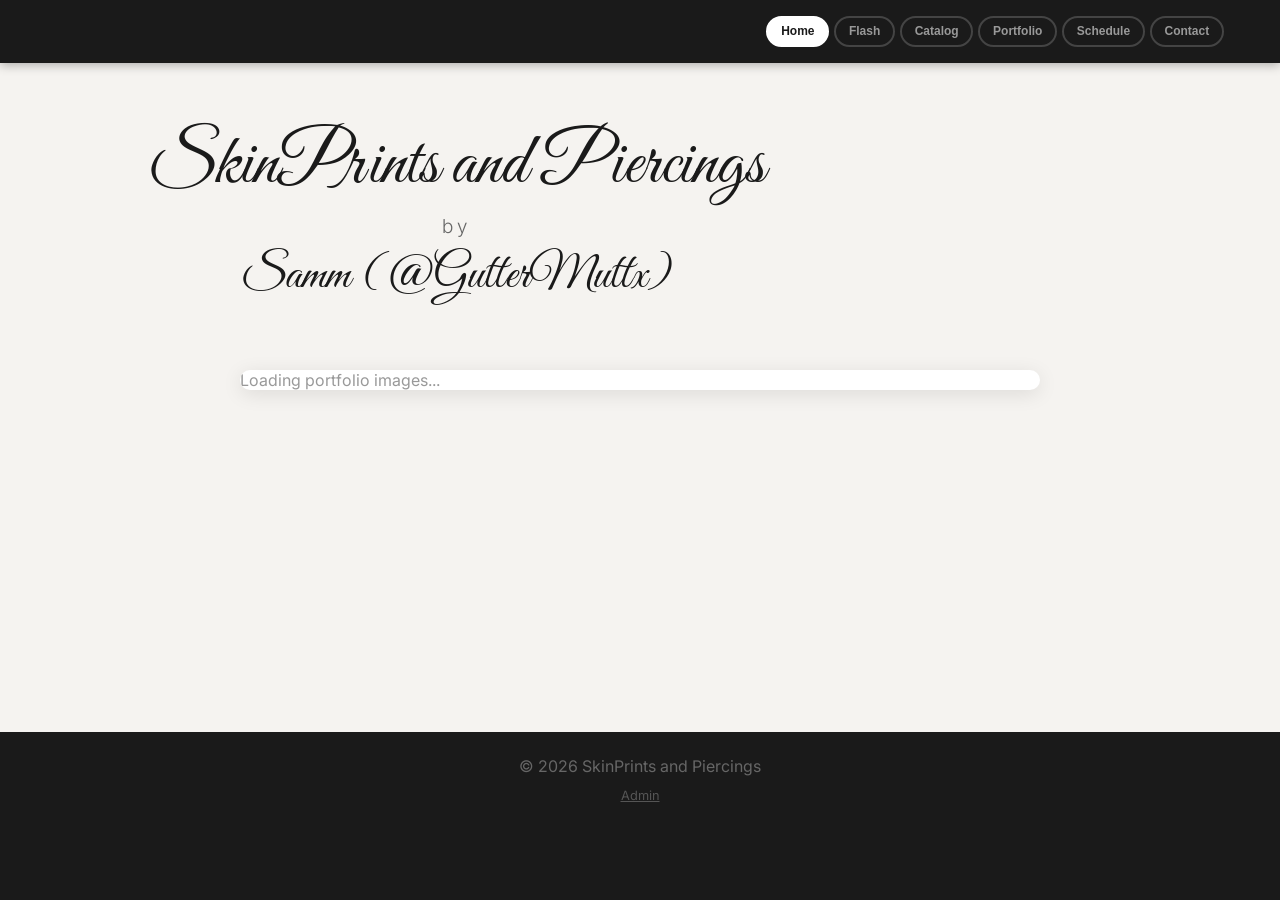
==== public/index.html @ f110cc70 "Update index.html" ====
<!DOCTYPE html>
<html lang="en">
<head>
    <meta charset="UTF-8">
    <meta name="viewport" content="width=device-width, initial-scale=1.0">
    <title>SkinPrints and Piercings</title>
    <link rel="stylesheet" href="styles.css">
    <link href="https://fonts.googleapis.com/css2?family=Great+Vibes&family=Inter:wght@400;600&display=swap" rel="stylesheet">
</head>
<body>
    <nav id="main-nav">
        <div class="nav-container">
            <div class="nav-left">
                <span id="header-title" style="display:none;">SkinPrints &amp; Piercings by Samm (@GutterMuttx)</span>
            </div>
            <div class="nav-tabs">
                <button class="tab-btn active" data-tab="landing">Home</button>
                <button class="tab-btn" data-tab="flash">Flash</button>
                <button class="tab-btn" data-tab="catalog">Catalog</button>
                <button class="tab-btn" data-tab="portfolio">Portfolio</button>
                <button class="tab-btn" data-tab="scheduler">Schedule</button>
                <button class="tab-btn" data-tab="contact">Contact</button>
            </div>
        </div>
    </nav>

    <!-- LANDING PAGE -->
    <div id="landing" class="tab-content active">
        <div class="landing-content">
            <h1 class="landing-title">SkinPrints and Piercings</h1>
            <p class="landing-by">by</p>
            <p class="landing-name">Samm (@GutterMuttx)</p>
        </div>
        <div class="slideshow-container">
            <div class="slideshow-track" id="slideshow-track"></div>
        </div>
    </div>

    <!-- FLASH TAB -->
    <section id="flash" class="tab-content">
        <h2>Available Flash</h2>
        <div class="image-grid" id="flash-grid"><p class="loading">Loading designs...</p></div>
    </section>

    <!-- CATALOG TAB -->
    <section id="catalog" class="tab-content">
        <h2>Catalog</h2>
        <div class="image-grid" id="catalog-grid"><p class="loading">Loading catalog...</p></div>
    </section>

    <!-- PORTFOLIO TAB -->
    <section id="portfolio" class="tab-content">
        <h2>Portfolio</h2>
        <div class="image-grid" id="portfolio-grid"><p class="loading">Loading portfolio...</p></div>
    </section>

    <!-- SCHEDULER TAB -->
    <section id="scheduler" class="tab-content">
        <h2>Availability Calendar</h2>
        <div id="calendar-container"><p class="loading">Loading calendar...</p></div>
    </section>

    <!-- CONTACT TAB -->
    <section id="contact" class="tab-content">
        <h2>Contact Us</h2>
        <div class="contact-info">
            <p><strong>📞 Call the Shop for an Appointment!:</strong> (574) 294-5454</p>
            <p><strong>📍 Address:</strong> 128 N Railroad St. W, Monticello, IN 47960</p>
            <div class="social-links">
                <p><strong>Instagram:</strong> @GutterMuttx</p>
                <p><strong>Facebook:</strong> /GutterMuttx</p>
            </div>
            <div class="payment-section">
                <h3>Send Your Deposit</h3>
                <div class="payment-grid">
                    <div class="payment-method"><h4>CashApp</h4><p>$GutterMuttx</p></div>
                    <div class="payment-method"><h4>PayPal</h4><p>@GutterMuttx</p></div>
                    <div class="payment-method"><h4>Venmo</h4><p>@GutterMuttx</p></div>
                </div>
            </div>
        </div>
    </section>

    <footer>
        <p>© 2026 SkinPrints and Piercings</p>
        <a href="/admin.html" class="admin-link-btn">Admin</a>
    </footer>

    <!-- Fullscreen Overlay -->
    <div id="fullscreen-overlay" style="display:none;">
        <button id="fullscreen-close">✕</button>
        <img id="fullscreen-image" src="" alt="Fullscreen view">
    </div>

    <script src="app.js"></script>
</body>
</html>
---- public/styles.css ----
* {
    margin: 0;
    padding: 0;
    box-sizing: border-box;
}

body {
    font-family: 'Inter', -apple-system, BlinkMacSystemFont, sans-serif;
    background: #f5f3f0;
    color: #1a1a1a;
    min-height: 100vh;
    display: flex;
    flex-direction: column;
}

/* ============================================
   NAVIGATION
   ============================================ */

#main-nav {
    background: #1a1a1a;
    padding: 1rem 0;
    position: sticky;
    top: 0;
    z-index: 100;
    box-shadow: 0 2px 10px rgba(0,0,0,0.3);
}

.nav-container {
    max-width: 1200px;
    margin: 0 auto;
    padding: 0 1rem;
    display: flex;
    justify-content: space-between;
    align-items: center;
    flex-wrap: wrap;
    gap: 0.5rem;
}

.nav-left {
    display: flex;
    align-items: center;
}

#header-title {
    font-family: 'Great Vibes', cursive;
    font-size: 1.2rem;
    color: #fff;
    white-space: nowrap;
}

.nav-tabs {
    display: flex;
    gap: 0.3rem;
    flex-wrap: wrap;
}

.tab-btn {
    background: transparent;
    border: 2px solid #444;
    color: #999;
    padding: 0.4rem 0.8rem;
    border-radius: 25px;
    cursor: pointer;
    font-size: 0.75rem;
    font-weight: 600;
    transition: all 0.3s;
}

.tab-btn:hover {
    border-color: #888;
    color: #ddd;
}

.tab-btn.active {
    background: #fff;
    color: #1a1a1a;
    border-color: #fff;
}

/* ============================================
   LANDING PAGE
   ============================================ */

#landing {
    flex: 1;
    display: flex;
    flex-direction: column;
    align-items: center;
    justify-content: center;
    min-height: 70vh;
    padding: 2rem 1rem 8rem 1rem;
}

.landing-content {
    text-align: center;
    max-width: 800px;
    padding: 2rem;
}

.landing-title {
    font-family: 'Great Vibes', cursive;
    font-size: 4.5rem;
    font-weight: 400;
    color: #1a1a1a;
    margin-bottom: 0.5rem;
    line-height: 1.1;
}

.landing-by {
    font-family: 'Inter', sans-serif;
    font-size: 1.2rem;
    font-weight: 300;
    color: #666;
    text-transform: lowercase;
    letter-spacing: 4px;
    margin: 0.5rem 0;
}

.landing-name {
    font-family: 'Great Vibes', cursive;
    font-size: 3rem;
    font-weight: 400;
    color: #1a1a1a;
    margin-top: 0.5rem;
}

/* ============================================
   SLIDESHOW
   ============================================ */

.slideshow-container {
    width: 100%;
    max-width: 800px;
    margin: 2rem auto 0;
    overflow: hidden;
    border-radius: 12px;
    box-shadow: 0 4px 20px rgba(0,0,0,0.1);
    background: #fff;
    position: relative;
}

.slideshow-track {
    display: flex;
    width: max-content;
    animation: scrollSlideshow 30s linear infinite;
}

.slideshow-track:hover {
    animation-play-state: paused;
}

.slide-item {
    flex: 0 0 200px;
    height: 200px;
    padding: 4px;
}

.slide-item img {
    width: 100%;
    height: 100%;
    object-fit: cover;
    border-radius: 8px;
}

@keyframes scrollSlideshow {
    0% { transform: translateX(0); }
    100% { transform: translateX(-33.33%); }
}

/* ============================================
   TAB CONTENT
   ============================================ */

.tab-content {
    display: none;
    flex: 1;
    max-width: 1200px;
    margin: 0 auto;
    padding: 2rem 1rem 8rem 1rem;
    width: 100%;
    animation: fadeIn 0.3s ease;
}

.tab-content.active {
    display: block;
}

@keyframes fadeIn {
    from { opacity: 0; transform: translateY(10px); }
    to { opacity: 1; transform: translateY(0); }
}

h2 {
    font-size: 2rem;
    margin-bottom: 1.5rem;
    color: #1a1a1a;
}

.loading {
    color: #999;
    font-style: italic;
    text-align: center;
    padding: 3rem;
}

/* ============================================
   IMAGE GRID
   ============================================ */

.image-grid {
    display: grid;
    grid-template-columns: repeat(auto-fill, minmax(200px, 1fr));
    gap: 1rem;
}

.image-grid .image-item {
    position: relative;
    aspect-ratio: 1 / 1;
    overflow: hidden;
    border-radius: 8px;
    cursor: pointer;
    background: #ddd;
    box-shadow: 0 2px 8px rgba(0,0,0,0.1);
    transition: transform 0.2s;
}

.image-grid .image-item:hover {
    transform: scale(1.02);
}

.image-grid .image-item img {
    width: 100%;
    height: 100%;
    object-fit: cover;
    display: block;
}

.image-grid .image-item .image-name {
    position: absolute;
    bottom: 0;
    left: 0;
    right: 0;
    background: rgba(0,0,0,0.7);
    color: #fff;
    padding: 0.5rem;
    font-size: 0.8rem;
    text-align: center;
    transform: translateY(100%);
    transition: transform 0.3s;
}

.image-grid .image-item:hover .image-name {
    transform: translateY(0);
}

/* ============================================
   CALENDAR
   ============================================ */

#calendar-container {
    background: #fff;
    border-radius: 12px;
    padding: 1.5rem;
    box-shadow: 0 2px 10px rgba(0,0,0,0.05);
    overflow-x: auto;
}

.calendar-table {
    width: 100%;
    border-collapse: collapse;
}

.calendar-table th {
    background: #8e7cc3;
    color: #fff;
    font-weight: bold;
    padding: 10px;
    text-align: center;
    border: 2px solid #000;
}

.calendar-table td {
    padding: 8px 12px;
    text-align: center;
    border: 1px solid #ddd;
}

.calendar-table .available {
    color: #155724;
    background: #d4edda;
    font-weight: bold;
}

.calendar-table .unavailable {
    color: #721c24;
    background: #f8d7da;
    font-weight: bold;
}

.calendar-table .date-cell {
    font-weight: 600;
}

/* ============================================
   CONTACT
   ============================================ */

.contact-info {
    max-width: 600px;
    margin: 0 auto;
}

.contact-info p {
    font-size: 1.1rem;
    padding: 0.5rem 0;
    border-bottom: 1px solid #eee;
}

.social-links {
    margin: 1.5rem 0;
}

.payment-section {
    margin-top: 2rem;
    padding-top: 2rem;
    border-top: 2px solid #ddd;
}

.payment-section h3 {
    font-size: 1.3rem;
    margin-bottom: 1rem;
}

.payment-grid {
    display: grid;
    grid-template-columns: repeat(auto-fit, minmax(150px, 1fr));
    gap: 1.5rem;
}

.payment-method {
    text-align: center;
    padding: 1rem;
    background: #f8f8f8;
    border-radius: 8px;
}

.payment-method h4 {
    margin-bottom: 0.5rem;
}

.payment-method p {
    font-weight: 600;
    color: #1a1a1a;
    border: none;
    padding: 0.3rem;
}

/* ============================================
   FOOTER
   ============================================ */

footer {
    background: #1a1a1a;
    color: #666;
    text-align: center;
    padding: 1.5rem 1rem 6rem 1rem;
    margin-top: auto;
    width: 100%;
}

footer p {
    margin-bottom: 0.5rem;
}

.admin-link-btn {
    background: none;
    border: none;
    color: #555;
    cursor: pointer;
    font-size: 0.8rem;
    text-decoration: underline;
    padding: 0;
    margin: 0;
    transition: color 0.3s;
    font-family: inherit;
}

.admin-link-btn:hover {
    color: #888;
}

/* ============================================
   FULLSCREEN (Simple)
   ============================================ */

#fullscreen-overlay {
    position: fixed;
    top: 0;
    left: 0;
    width: 100%;
    height: 100%;
    background: rgba(0, 0, 0, 0.95);
    z-index: 2000;
    display: none;
    align-items: center;
    justify-content: center;
    cursor: pointer;
}

#fullscreen-image {
    max-width: 95%;
    max-height: 95%;
    object-fit: contain;
    border-radius: 4px;
    box-shadow: 0 0 50px rgba(0, 0, 0, 0.5);
    pointer-events: none;
    user-select: none;
    -webkit-user-drag: none;
}

#fullscreen-close {
    position: fixed;
    top: 20px;
    right: 30px;
    background: rgba(0, 0, 0, 0.5);
    border: 2px solid rgba(255, 255, 255, 0.3);
    color: #fff;
    font-size: 2rem;
    width: 50px;
    height: 50px;
    border-radius: 50%;
    cursor: pointer;
    z-index: 2001;
    transition: all 0.3s;
    display: flex;
    align-items: center;
    justify-content: center;
}

#fullscreen-close:hover {
    background: rgba(255, 255, 255, 0.2);
    transform: rotate(90deg);
}

/* ============================================
   BOTTOM SPACING FIX (Netlify Badge)
   ============================================ */

#landing,
.tab-content,
section,
main {
    padding-bottom: 8rem !important;
}

footer {
    padding-bottom: 6rem !important;
    margin-bottom: 0 !important;
}

/* ============================================
   RESPONSIVE
   ============================================ */

@media (max-width: 768px) {
    .nav-container {
        flex-direction: column;
        align-items: stretch;
        gap: 0.5rem;
    }
    .nav-left {
        justify-content: center;
    }
    #header-title {
        font-size: 1rem;
        text-align: center;
        white-space: normal;
    }
    .nav-tabs {
        justify-content: center;
    }
    .tab-btn {
        padding: 0.3rem 0.6rem;
        font-size: 0.65rem;
    }
    .landing-title {
        font-size: 3rem;
    }
    .landing-name {
        font-size: 2rem;
    }
    .image-grid {
        grid-template-columns: repeat(auto-fill, minmax(140px, 1fr));
        gap: 0.8rem;
    }
    .calendar-table th,
    .calendar-table td {
        padding: 6px 8px;
        font-size: 0.8rem;
    }
    .payment-grid {
        grid-template-columns: 1fr;
    }
    h2 {
        font-size: 1.5rem;
    }
    .slide-item {
        flex: 0 0 150px;
        height: 150px;
    }
    #fullscreen-close {
        top: 15px;
        right: 15px;
        width: 40px;
        height: 40px;
        font-size: 1.5rem;
    }
    #landing,
    .tab-content,
    section,
    main {
        padding-bottom: 7rem !important;
    }
    footer {
        padding-bottom: 5rem !important;
    }
}

@media (max-width: 480px) {
    .image-grid {
        grid-template-columns: repeat(auto-fill, minmax(100px, 1fr));
        gap: 0.5rem;
    }
    .nav-tabs {
        gap: 0.2rem;
    }
    .tab-btn {
        font-size: 0.55rem;
        padding: 0.2rem 0.5rem;
    }
    #header-title {
        font-size: 0.9rem;
    }
    .landing-title {
        font-size: 2.2rem;
    }
    .landing-name {
        font-size: 1.5rem;
    }
    .landing-by {
        font-size: 1rem;
    }
    .slide-item {
        flex: 0 0 120px;
        height: 120px;
    }
    #fullscreen-close {
        top: 10px;
        right: 10px;
        width: 35px;
        height: 35px;
        font-size: 1.2rem;
    }
    #landing,
    .tab-content,
    section,
    main {
        padding-bottom: 6rem !important;
    }
    footer {
        padding-bottom: 4.5rem !important;
    }
}
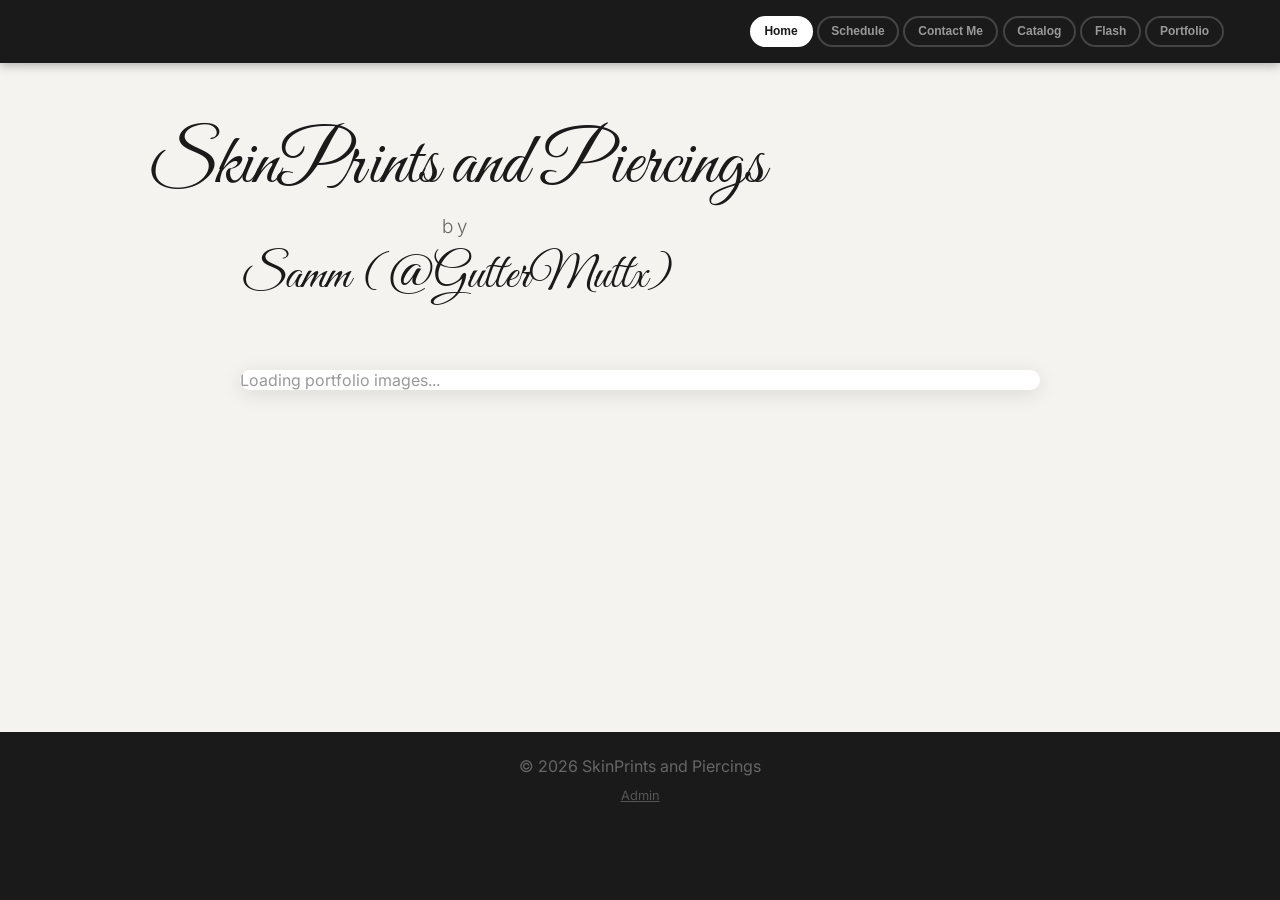
==== commit a1ce9c94: "Update index.html" ====
--- a/public/index.html
+++ b/public/index.html
@@ -14,12 +14,16 @@
                 <span id="header-title" style="display:none;">SkinPrints &amp; Piercings by Samm (@GutterMuttx)</span>
             </div>
             <div class="nav-tabs">
-                <button class="tab-btn active" data-tab="landing">Home</button>
-                <button class="tab-btn" data-tab="flash">Flash</button>
-                <button class="tab-btn" data-tab="catalog">Catalog</button>
-                <button class="tab-btn" data-tab="portfolio">Portfolio</button>
-                <button class="tab-btn" data-tab="scheduler">Schedule</button>
-                <button class="tab-btn" data-tab="contact">Contact</button>
+                <div class="nav-row">
+                    <button class="tab-btn active" data-tab="landing">Home</button>
+                    <button class="tab-btn" data-tab="scheduler">Schedule</button>
+                    <button class="tab-btn" data-tab="contact">Contact Me</button>
+                </div>
+                <div class="nav-row">
+                    <button class="tab-btn" data-tab="catalog">Catalog</button>
+                    <button class="tab-btn" data-tab="flash">Flash</button>
+                    <button class="tab-btn" data-tab="portfolio">Portfolio</button>
+                </div>
             </div>
         </div>
     </nav>
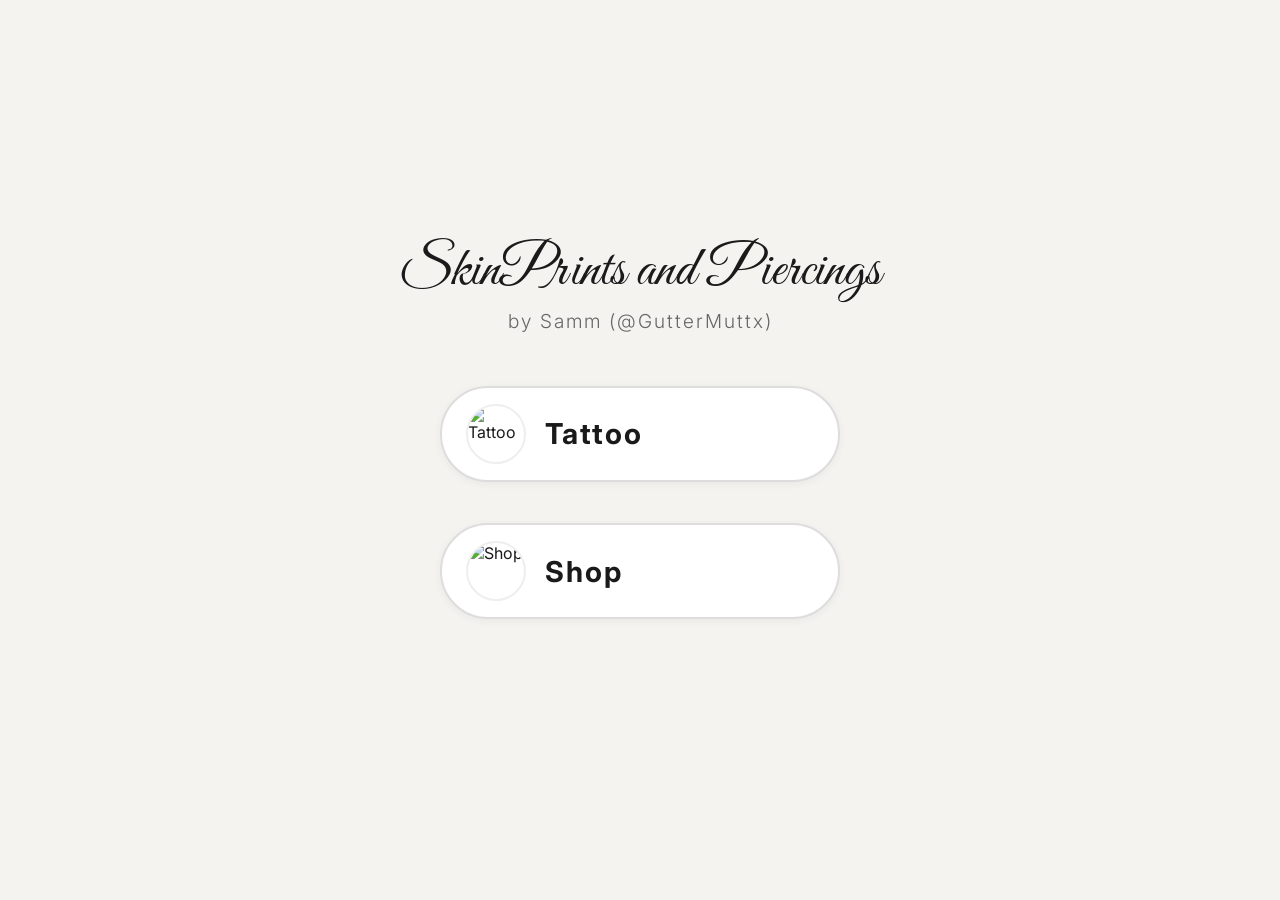
==== commit aa67dd3b: "Refactor index.html to enhance landing page layout Removed navigation section and added landing page" ====
--- a/public/index.html
+++ b/public/index.html
@@ -5,97 +5,44 @@
     <meta name="viewport" content="width=device-width, initial-scale=1.0">
     <title>SkinPrints and Piercings</title>
     <link rel="stylesheet" href="styles.css">
-    <link href="https://fonts.googleapis.com/css2?family=Great+Vibes&family=Inter:wght@400;600&display=swap" rel="stylesheet">
+    <link href="https://fonts.googleapis.com/css2?family=Great+Vibes&family=Inter:wght@400;600;700&display=swap" rel="stylesheet">
 </head>
 <body>
-    <nav id="main-nav">
-        <div class="nav-container">
-            <div class="nav-left">
-                <span id="header-title" style="display:none;">SkinPrints &amp; Piercings by Samm (@GutterMuttx)</span>
-            </div>
-            <div class="nav-tabs">
-                <div class="nav-row">
-                    <button class="tab-btn active" data-tab="landing">Home</button>
-                    <button class="tab-btn" data-tab="scheduler">Schedule</button>
-                    <button class="tab-btn" data-tab="contact">Contact Me</button>
-                </div>
-                <div class="nav-row">
-                    <button class="tab-btn" data-tab="catalog">Catalog</button>
-                    <button class="tab-btn" data-tab="flash">Flash</button>
-                    <button class="tab-btn" data-tab="portfolio">Portfolio</button>
-                </div>
+    <!-- LANDING PAGE (NO HEADER) -->
+    <div id="landing-page">
+        <!-- Title -->
+        <div class="landing-title-section">
+            <h1 class="landing-main-title">SkinPrints and Piercings</h1>
+            <p class="landing-sub-title">by Samm (@GutterMuttx)</p>
+        </div>
+
+        <!-- Tattoo Slideshow -->
+        <div class="landing-slideshow">
+            <div class="slideshow-container" id="landing-slideshow">
+                <div class="slideshow-track" id="landing-slideshow-track"></div>
             </div>
         </div>
-    </nav>
 
-    <!-- LANDING PAGE -->
-    <div id="landing" class="tab-content active">
-        <div class="landing-content">
-            <h1 class="landing-title">SkinPrints and Piercings</h1>
-            <p class="landing-by">by</p>
-            <p class="landing-name">Samm (@GutterMuttx)</p>
-        </div>
-        <div class="slideshow-container">
-            <div class="slideshow-track" id="slideshow-track"></div>
-        </div>
-    </div>
+        <!-- Tattoo Button -->
+        <a href="/tattoo.html" class="landing-btn">
+            <img src="/images/landing/tattoo_logo.png" alt="Tattoo" class="landing-btn-icon">
+            <span class="landing-btn-text">Tattoo</span>
+        </a>
 
-    <!-- FLASH TAB -->
-    <section id="flash" class="tab-content">
-        <h2>Available Flash</h2>
-        <div class="image-grid" id="flash-grid"><p class="loading">Loading designs...</p></div>
-    </section>
-
-    <!-- CATALOG TAB -->
-    <section id="catalog" class="tab-content">
-        <h2>Catalog</h2>
-        <div class="image-grid" id="catalog-grid"><p class="loading">Loading catalog...</p></div>
-    </section>
-
-    <!-- PORTFOLIO TAB -->
-    <section id="portfolio" class="tab-content">
-        <h2>Portfolio</h2>
-        <div class="image-grid" id="portfolio-grid"><p class="loading">Loading portfolio...</p></div>
-    </section>
-
-    <!-- SCHEDULER TAB -->
-    <section id="scheduler" class="tab-content">
-        <h2>Availability Calendar</h2>
-        <div id="calendar-container"><p class="loading">Loading calendar...</p></div>
-    </section>
-
-    <!-- CONTACT TAB -->
-    <section id="contact" class="tab-content">
-        <h2>Contact Us</h2>
-        <div class="contact-info">
-            <p><strong>📞 Call the Shop for an Appointment!:</strong> (574) 294-5454</p>
-            <p><strong>📍 Address:</strong> 128 N Railroad St. W, Monticello, IN 47960</p>
-            <div class="social-links">
-                <p><strong>Instagram:</strong> @GutterMuttx</p>
-                <p><strong>Facebook:</strong> /GutterMuttx</p>
-            </div>
-            <div class="payment-section">
-                <h3>Send Your Deposit</h3>
-                <div class="payment-grid">
-                    <div class="payment-method"><h4>CashApp</h4><p>$GutterMuttx</p></div>
-                    <div class="payment-method"><h4>PayPal</h4><p>@GutterMuttx</p></div>
-                    <div class="payment-method"><h4>Venmo</h4><p>@GutterMuttx</p></div>
-                </div>
+        <!-- Shop Slideshow -->
+        <div class="landing-slideshow">
+            <div class="slideshow-container" id="landing-shop-slideshow">
+                <div class="slideshow-track" id="landing-shop-slideshow-track"></div>
             </div>
         </div>
-    </section>
 
-    <footer>
-        <p>© 2026 SkinPrints and Piercings</p>
-        <a href="/admin.html" class="admin-link-btn">Admin</a>
-    </footer>
-
-    <!-- Fullscreen Overlay -->
-    <div id="fullscreen-overlay" style="display:none;">
-        <button id="fullscreen-close">✕</button>
-        <img id="fullscreen-image" src="" alt="Fullscreen view">
+        <!-- Shop Button -->
+        <a href="/shop.html" class="landing-btn">
+            <img src="/images/landing/shop_logo.png" alt="Shop" class="landing-btn-icon">
+            <span class="landing-btn-text">Shop</span>
+        </a>
     </div>
 
     <script src="app.js"></script>
 </body>
-</html>+</html>
--- a/public/styles.css
+++ b/public/styles.css
@@ -11,6 +11,103 @@
     min-height: 100vh;
     display: flex;
     flex-direction: column;
+}
+
+/* ============================================
+   LANDING PAGE
+   ============================================ */
+
+#landing-page {
+    min-height: 100vh;
+    display: flex;
+    flex-direction: column;
+    align-items: center;
+    justify-content: center;
+    padding: 2rem 1rem 4rem 1rem;
+    background: #f5f3f0;
+}
+
+.landing-title-section {
+    text-align: center;
+    margin-bottom: 1.5rem;
+}
+
+.landing-main-title {
+    font-family: 'Great Vibes', cursive;
+    font-size: 3.5rem;
+    font-weight: 400;
+    color: #1a1a1a;
+    margin-bottom: 0.2rem;
+}
+
+.landing-sub-title {
+    font-family: 'Inter', sans-serif;
+    font-size: 1.2rem;
+    font-weight: 300;
+    color: #666;
+    letter-spacing: 2px;
+}
+
+.landing-slideshow {
+    width: 100%;
+    max-width: 600px;
+    margin: 0.5rem auto;
+}
+
+.landing-slideshow .slideshow-container {
+    border-radius: 12px;
+    overflow: hidden;
+    box-shadow: 0 2px 10px rgba(0,0,0,0.1);
+}
+
+.landing-slideshow .slide-item {
+    flex: 0 0 150px;
+    height: 150px;
+}
+
+/* ============================================
+   LANDING BUTTONS
+   ============================================ */
+
+.landing-btn {
+    display: flex;
+    align-items: center;
+    justify-content: flex-start;
+    width: 100%;
+    max-width: 400px;
+    padding: 1rem 1.5rem;
+    margin: 0.8rem auto;
+    background: #fff;
+    border: 2px solid #ddd;
+    border-radius: 60px;
+    text-decoration: none;
+    color: #1a1a1a;
+    transition: all 0.3s;
+    cursor: pointer;
+    box-shadow: 0 2px 8px rgba(0,0,0,0.05);
+}
+
+.landing-btn:hover {
+    transform: translateY(-2px);
+    box-shadow: 0 4px 16px rgba(0,0,0,0.12);
+    border-color: #888;
+}
+
+.landing-btn-icon {
+    width: 60px;
+    height: 60px;
+    border-radius: 50%;
+    object-fit: cover;
+    margin-right: 1.2rem;
+    border: 2px solid #eee;
+}
+
+.landing-btn-text {
+    font-family: 'Inter', sans-serif;
+    font-size: 1.8rem;
+    font-weight: 700;
+    color: #1a1a1a;
+    letter-spacing: 2px;
 }
 
 /* ============================================
@@ -51,7 +148,15 @@
 
 .nav-tabs {
     display: flex;
-    gap: 0.3rem;
+    flex-direction: column;
+    gap: 0.5rem;
+    width: 100%;
+}
+
+.nav-row {
+    display: flex;
+    justify-content: center;
+    gap: 0.5rem;
     flex-wrap: wrap;
 }
 
@@ -59,12 +164,13 @@
     background: transparent;
     border: 2px solid #444;
     color: #999;
-    padding: 0.4rem 0.8rem;
-    border-radius: 25px;
+    padding: 0.7rem 1.5rem;
+    border-radius: 30px;
     cursor: pointer;
-    font-size: 0.75rem;
+    font-size: 1rem;
     font-weight: 600;
     transition: all 0.3s;
+    white-space: nowrap;
 }
 
 .tab-btn:hover {
@@ -79,50 +185,30 @@
 }
 
 /* ============================================
-   LANDING PAGE
-   ============================================ */
-
-#landing {
-    flex: 1;
-    display: flex;
-    flex-direction: column;
+   HOME BUTTON
+   ============================================ */
+
+.home-btn {
+    background: transparent;
+    border: 2px solid #a64d79;
+    color: #a64d79;
+    padding: 0.7rem 1.5rem;
+    border-radius: 30px;
+    cursor: pointer;
+    font-size: 1rem;
+    font-weight: 600;
+    transition: all 0.3s;
+    text-decoration: none;
+    display: inline-flex;
     align-items: center;
     justify-content: center;
-    min-height: 70vh;
-    padding: 2rem 1rem 8rem 1rem;
-}
-
-.landing-content {
-    text-align: center;
-    max-width: 800px;
-    padding: 2rem;
-}
-
-.landing-title {
-    font-family: 'Great Vibes', cursive;
-    font-size: 4.5rem;
-    font-weight: 400;
-    color: #1a1a1a;
-    margin-bottom: 0.5rem;
-    line-height: 1.1;
-}
-
-.landing-by {
-    font-family: 'Inter', sans-serif;
-    font-size: 1.2rem;
-    font-weight: 300;
-    color: #666;
-    text-transform: lowercase;
-    letter-spacing: 4px;
-    margin: 0.5rem 0;
-}
-
-.landing-name {
-    font-family: 'Great Vibes', cursive;
-    font-size: 3rem;
-    font-weight: 400;
-    color: #1a1a1a;
-    margin-top: 0.5rem;
+    white-space: nowrap;
+}
+
+.home-btn:hover {
+    background: #a64d79;
+    color: #fff;
+    border-color: #a64d79;
 }
 
 /* ============================================
@@ -131,13 +217,9 @@
 
 .slideshow-container {
     width: 100%;
-    max-width: 800px;
-    margin: 2rem auto 0;
     overflow: hidden;
-    border-radius: 12px;
-    box-shadow: 0 4px 20px rgba(0,0,0,0.1);
+    position: relative;
     background: #fff;
-    position: relative;
 }
 
 .slideshow-track {
@@ -205,7 +287,7 @@
 }
 
 /* ============================================
-   IMAGE GRID
+   IMAGE GRID (Tattoo)
    ============================================ */
 
 .image-grid {
@@ -236,29 +318,58 @@
     display: block;
 }
 
-.image-grid .image-item .image-name {
-    position: absolute;
-    bottom: 0;
-    left: 0;
-    right: 0;
-    background: rgba(0,0,0,0.7);
-    color: #fff;
-    padding: 0.5rem;
-    font-size: 0.8rem;
-    text-align: center;
-    transform: translateY(100%);
-    transition: transform 0.3s;
-}
-
-.image-grid .image-item:hover .image-name {
-    transform: translateY(0);
+/* ============================================
+   SHOP GRID (2 columns with text)
+   ============================================ */
+
+.shop-grid {
+    display: grid;
+    grid-template-columns: repeat(2, 1fr);
+    gap: 1.5rem;
+}
+
+.shop-item {
+    background: #fff;
+    border-radius: 12px;
+    overflow: hidden;
+    box-shadow: 0 2px 10px rgba(0,0,0,0.08);
+    transition: transform 0.2s;
+}
+
+.shop-item:hover {
+    transform: translateY(-4px);
+}
+
+.shop-item .shop-image {
+    width: 100%;
+    aspect-ratio: 1 / 1;
+    object-fit: cover;
+    cursor: pointer;
+}
+
+.shop-item .shop-details {
+    padding: 0.8rem 1rem 1rem;
+}
+
+.shop-item .shop-title {
+    font-size: 1.1rem;
+    font-weight: 600;
+    color: #1a1a1a;
+    margin-bottom: 0.2rem;
+}
+
+.shop-item .shop-price {
+    font-size: 1rem;
+    font-weight: 500;
+    color: #a64d79;
 }
 
 /* ============================================
    CALENDAR
    ============================================ */
 
-#calendar-container {
+#calendar-container,
+#tattoo-calendar-container {
     background: #fff;
     border-radius: 12px;
     padding: 1.5rem;
@@ -391,7 +502,7 @@
 }
 
 /* ============================================
-   FULLSCREEN (Simple)
+   FULLSCREEN
    ============================================ */
 
 #fullscreen-overlay {
@@ -478,17 +589,43 @@
         white-space: normal;
     }
     .nav-tabs {
+        flex-direction: column;
+        gap: 0.4rem;
+    }
+    .nav-row {
         justify-content: center;
+        gap: 0.4rem;
     }
     .tab-btn {
-        padding: 0.3rem 0.6rem;
-        font-size: 0.65rem;
-    }
-    .landing-title {
-        font-size: 3rem;
-    }
-    .landing-name {
-        font-size: 2rem;
+        padding: 0.5rem 1rem;
+        font-size: 0.85rem;
+        border-radius: 25px;
+    }
+    .home-btn {
+        padding: 0.5rem 1rem;
+        font-size: 0.85rem;
+        border-radius: 25px;
+    }
+    .landing-main-title {
+        font-size: 2.5rem;
+    }
+    .landing-sub-title {
+        font-size: 1rem;
+    }
+    .landing-btn {
+        max-width: 320px;
+        padding: 0.8rem 1.2rem;
+    }
+    .landing-btn-icon {
+        width: 48px;
+        height: 48px;
+    }
+    .landing-btn-text {
+        font-size: 1.4rem;
+    }
+    .shop-grid {
+        grid-template-columns: 1fr;
+        gap: 1rem;
     }
     .image-grid {
         grid-template-columns: repeat(auto-fill, minmax(140px, 1fr));
@@ -506,8 +643,12 @@
         font-size: 1.5rem;
     }
     .slide-item {
-        flex: 0 0 150px;
-        height: 150px;
+        flex: 0 0 120px;
+        height: 120px;
+    }
+    .landing-slideshow .slide-item {
+        flex: 0 0 120px;
+        height: 120px;
     }
     #fullscreen-close {
         top: 15px;
@@ -532,28 +673,50 @@
         grid-template-columns: repeat(auto-fill, minmax(100px, 1fr));
         gap: 0.5rem;
     }
+    .shop-grid {
+        grid-template-columns: 1fr;
+        gap: 0.8rem;
+    }
     .nav-tabs {
-        gap: 0.2rem;
+        gap: 0.3rem;
+    }
+    .nav-row {
+        gap: 0.3rem;
     }
     .tab-btn {
-        font-size: 0.55rem;
-        padding: 0.2rem 0.5rem;
+        font-size: 0.75rem;
+        padding: 0.4rem 0.7rem;
+        border-radius: 20px;
+    }
+    .home-btn {
+        font-size: 0.75rem;
+        padding: 0.4rem 0.7rem;
+        border-radius: 20px;
     }
     #header-title {
         font-size: 0.9rem;
     }
-    .landing-title {
-        font-size: 2.2rem;
-    }
-    .landing-name {
-        font-size: 1.5rem;
-    }
-    .landing-by {
-        font-size: 1rem;
+    .landing-main-title {
+        font-size: 2rem;
+    }
+    .landing-btn {
+        max-width: 280px;
+        padding: 0.6rem 1rem;
+    }
+    .landing-btn-icon {
+        width: 40px;
+        height: 40px;
+    }
+    .landing-btn-text {
+        font-size: 1.2rem;
+    }
+    .landing-slideshow .slide-item {
+        flex: 0 0 100px;
+        height: 100px;
     }
     .slide-item {
-        flex: 0 0 120px;
-        height: 120px;
+        flex: 0 0 100px;
+        height: 100px;
     }
     #fullscreen-close {
         top: 10px;
@@ -571,4 +734,4 @@
     footer {
         padding-bottom: 4.5rem !important;
     }
-}+}
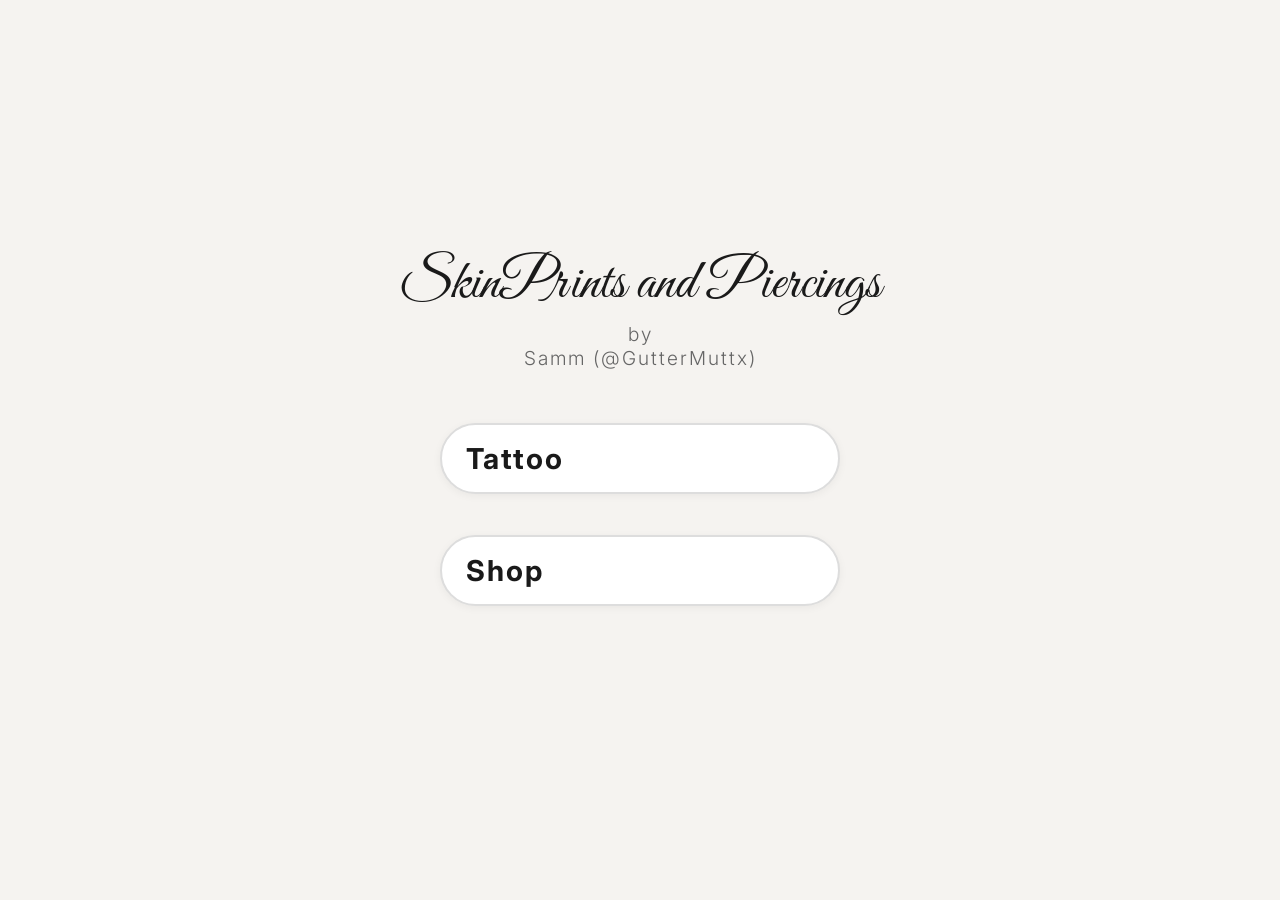
==== commit fa215a0e: "Update landing page subtitle and button images" ====
--- a/public/index.html
+++ b/public/index.html
@@ -13,7 +13,8 @@
         <!-- Title -->
         <div class="landing-title-section">
             <h1 class="landing-main-title">SkinPrints and Piercings</h1>
-            <p class="landing-sub-title">by Samm (@GutterMuttx)</p>
+            <p class="landing-sub-title">by</p>
+            <p class="landing-sub-title">Samm (@GutterMuttx)</p>
         </div>
 
         <!-- Tattoo Slideshow -->
@@ -25,7 +26,7 @@
 
         <!-- Tattoo Button -->
         <a href="/tattoo.html" class="landing-btn">
-            <img src="/images/landing/tattoo_logo.png" alt="Tattoo" class="landing-btn-icon">
+            <img src="/images/landing/tattoo_logo.png" alt="Tattoo" class="landing-btn-icon" onerror="this.style.display='none'">
             <span class="landing-btn-text">Tattoo</span>
         </a>
 
@@ -38,7 +39,7 @@
 
         <!-- Shop Button -->
         <a href="/shop.html" class="landing-btn">
-            <img src="/images/landing/shop_logo.png" alt="Shop" class="landing-btn-icon">
+            <img src="/images/landing/shop_logo.png" alt="Shop" class="landing-btn-icon" onerror="this.style.display='none'">
             <span class="landing-btn-text">Shop</span>
         </a>
     </div>
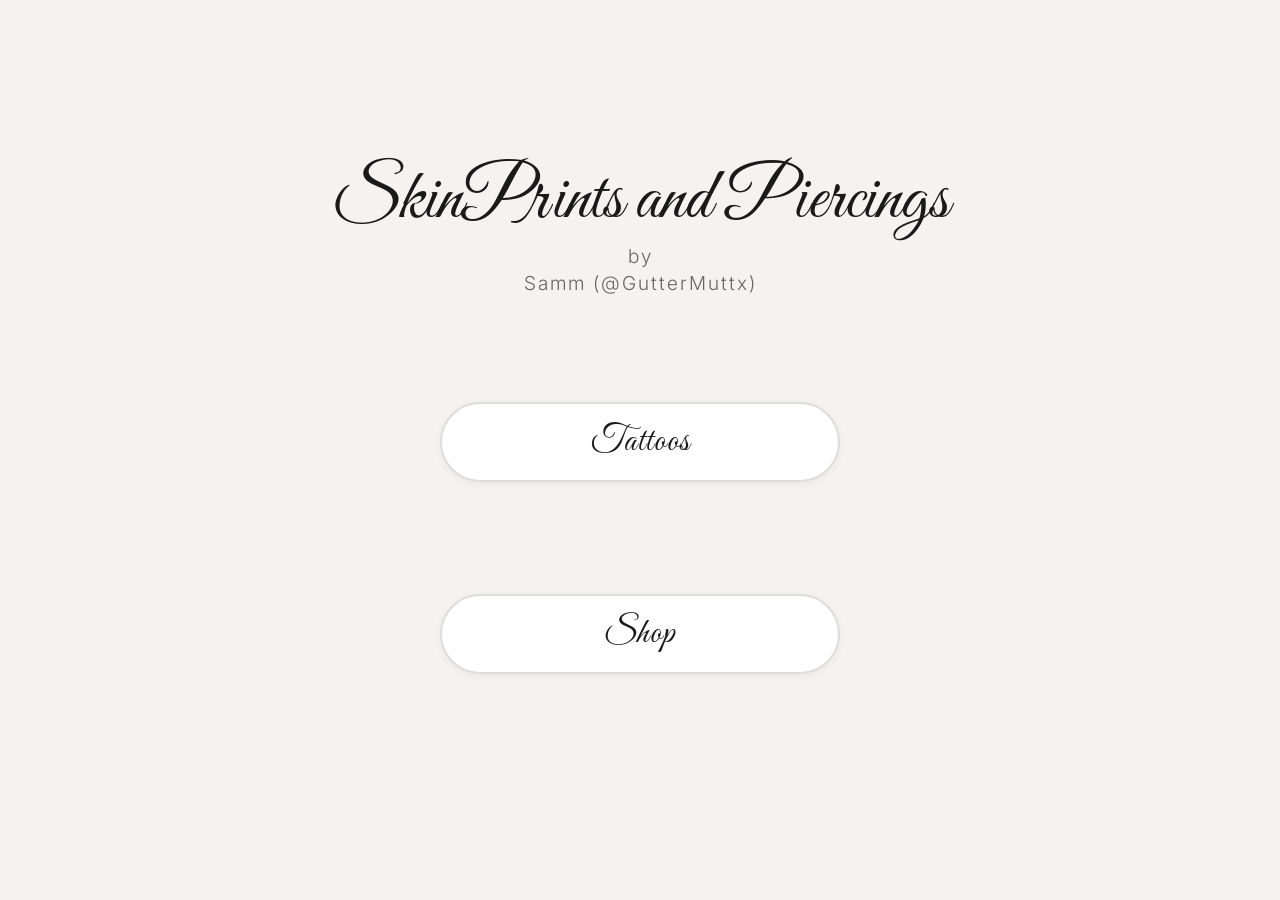
==== commit ccb10e49: "Fix typo in Tattoos button text and alt attribute" ====
--- a/public/index.html
+++ b/public/index.html
@@ -24,10 +24,10 @@
             </div>
         </div>
 
-        <!-- Tattoo Button -->
+        <!-- Tattoos Button -->
         <a href="/tattoo.html" class="landing-btn">
-            <img src="/images/landing/tattoo_logo.png" alt="Tattoo" class="landing-btn-icon" onerror="this.style.display='none'">
-            <span class="landing-btn-text">Tattoo</span>
+            <img src="/images/landing/tattoo_logo.png" alt="Tattoos" class="landing-btn-icon" onerror="this.style.display='none'">
+            <span class="landing-btn-text">Tattoos</span>
         </a>
 
         <!-- Shop Slideshow -->
--- a/public/styles.css
+++ b/public/styles.css
@@ -34,10 +34,11 @@
 
 .landing-main-title {
     font-family: 'Great Vibes', cursive;
-    font-size: 3.5rem;
+    font-size: 4.5rem;
     font-weight: 400;
     color: #1a1a1a;
     margin-bottom: 0.2rem;
+    line-height: 1.1;
 }
 
 .landing-sub-title {
@@ -46,12 +47,17 @@
     font-weight: 300;
     color: #666;
     letter-spacing: 2px;
-}
+    margin: 0.2rem 0;
+}
+
+/* ============================================
+   LANDING SLIDESHOW
+   ============================================ */
 
 .landing-slideshow {
     width: 100%;
     max-width: 600px;
-    margin: 0.5rem auto;
+    margin: 1.5rem auto;
 }
 
 .landing-slideshow .slideshow-container {
@@ -61,8 +67,8 @@
 }
 
 .landing-slideshow .slide-item {
-    flex: 0 0 150px;
-    height: 150px;
+    flex: 0 0 180px;
+    height: 180px;
 }
 
 /* ============================================
@@ -72,11 +78,11 @@
 .landing-btn {
     display: flex;
     align-items: center;
-    justify-content: flex-start;
+    justify-content: center;
     width: 100%;
     max-width: 400px;
     padding: 1rem 1.5rem;
-    margin: 0.8rem auto;
+    margin: 2rem auto;
     background: #fff;
     border: 2px solid #ddd;
     border-radius: 60px;
@@ -85,6 +91,7 @@
     transition: all 0.3s;
     cursor: pointer;
     box-shadow: 0 2px 8px rgba(0,0,0,0.05);
+    gap: 1.2rem;
 }
 
 .landing-btn:hover {
@@ -98,16 +105,18 @@
     height: 60px;
     border-radius: 50%;
     object-fit: cover;
-    margin-right: 1.2rem;
     border: 2px solid #eee;
+    flex-shrink: 0;
 }
 
 .landing-btn-text {
-    font-family: 'Inter', sans-serif;
-    font-size: 1.8rem;
-    font-weight: 700;
+    font-family: 'Great Vibes', cursive;
+    font-size: 2.2rem;
+    font-weight: 400;
     color: #1a1a1a;
-    letter-spacing: 2px;
+    text-align: center;
+    flex: 1;
+    letter-spacing: 1px;
 }
 
 /* ============================================
@@ -607,7 +616,7 @@
         border-radius: 25px;
     }
     .landing-main-title {
-        font-size: 2.5rem;
+        font-size: 3rem;
     }
     .landing-sub-title {
         font-size: 1rem;
@@ -615,13 +624,22 @@
     .landing-btn {
         max-width: 320px;
         padding: 0.8rem 1.2rem;
+        gap: 1rem;
+        margin: 1.5rem auto;
     }
     .landing-btn-icon {
         width: 48px;
         height: 48px;
     }
     .landing-btn-text {
-        font-size: 1.4rem;
+        font-size: 1.6rem;
+    }
+    .landing-slideshow {
+        margin: 1rem auto;
+    }
+    .landing-slideshow .slide-item {
+        flex: 0 0 140px;
+        height: 140px;
     }
     .shop-grid {
         grid-template-columns: 1fr;
@@ -643,12 +661,8 @@
         font-size: 1.5rem;
     }
     .slide-item {
-        flex: 0 0 120px;
-        height: 120px;
-    }
-    .landing-slideshow .slide-item {
-        flex: 0 0 120px;
-        height: 120px;
+        flex: 0 0 150px;
+        height: 150px;
     }
     #fullscreen-close {
         top: 15px;
@@ -697,11 +711,16 @@
         font-size: 0.9rem;
     }
     .landing-main-title {
-        font-size: 2rem;
+        font-size: 2.2rem;
+    }
+    .landing-sub-title {
+        font-size: 0.9rem;
     }
     .landing-btn {
         max-width: 280px;
         padding: 0.6rem 1rem;
+        gap: 0.8rem;
+        margin: 1.2rem auto;
     }
     .landing-btn-icon {
         width: 40px;
@@ -710,13 +729,16 @@
     .landing-btn-text {
         font-size: 1.2rem;
     }
+    .landing-slideshow {
+        margin: 0.8rem auto;
+    }
     .landing-slideshow .slide-item {
-        flex: 0 0 100px;
-        height: 100px;
+        flex: 0 0 120px;
+        height: 120px;
     }
     .slide-item {
-        flex: 0 0 100px;
-        height: 100px;
+        flex: 0 0 120px;
+        height: 120px;
     }
     #fullscreen-close {
         top: 10px;
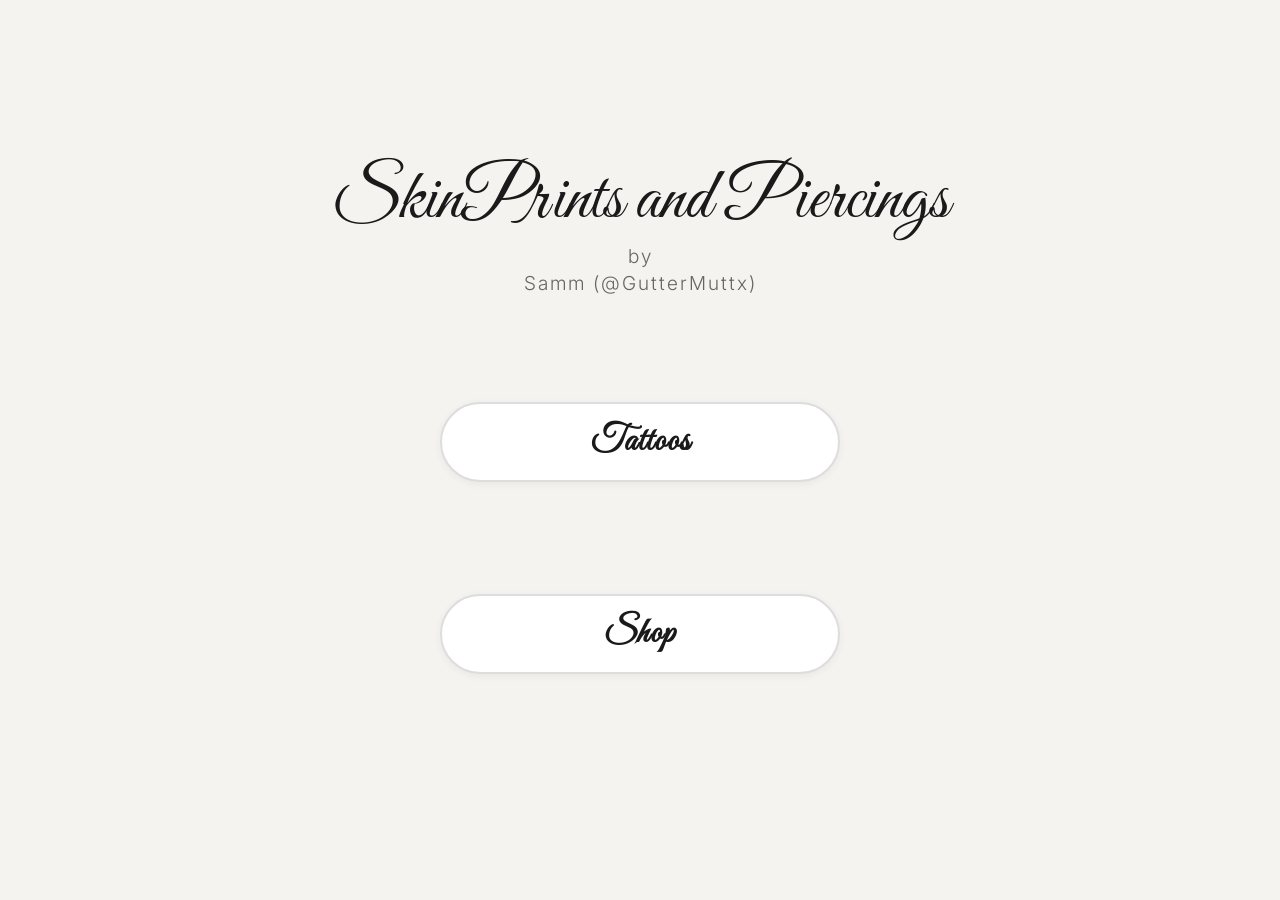
==== commit b955a945: "Update landing page links and remove comments" ====
--- a/public/index.html
+++ b/public/index.html
@@ -8,37 +8,31 @@
     <link href="https://fonts.googleapis.com/css2?family=Great+Vibes&family=Inter:wght@400;600;700&display=swap" rel="stylesheet">
 </head>
 <body>
-    <!-- LANDING PAGE (NO HEADER) -->
     <div id="landing-page">
-        <!-- Title -->
         <div class="landing-title-section">
             <h1 class="landing-main-title">SkinPrints and Piercings</h1>
             <p class="landing-sub-title">by</p>
             <p class="landing-sub-title">Samm (@GutterMuttx)</p>
         </div>
 
-        <!-- Tattoo Slideshow -->
         <div class="landing-slideshow">
             <div class="slideshow-container" id="landing-slideshow">
                 <div class="slideshow-track" id="landing-slideshow-track"></div>
             </div>
         </div>
 
-        <!-- Tattoos Button -->
-        <a href="/tattoo.html" class="landing-btn">
+        <a href="/tattoo" class="landing-btn">
             <img src="/images/landing/tattoo_logo.png" alt="Tattoos" class="landing-btn-icon" onerror="this.style.display='none'">
             <span class="landing-btn-text">Tattoos</span>
         </a>
 
-        <!-- Shop Slideshow -->
         <div class="landing-slideshow">
             <div class="slideshow-container" id="landing-shop-slideshow">
                 <div class="slideshow-track" id="landing-shop-slideshow-track"></div>
             </div>
         </div>
 
-        <!-- Shop Button -->
-        <a href="/shop.html" class="landing-btn">
+        <a href="/shop" class="landing-btn">
             <img src="/images/landing/shop_logo.png" alt="Shop" class="landing-btn-icon" onerror="this.style.display='none'">
             <span class="landing-btn-text">Shop</span>
         </a>
--- a/public/styles.css
+++ b/public/styles.css
@@ -105,14 +105,14 @@
     height: 60px;
     border-radius: 50%;
     object-fit: cover;
-    border: 2px solid #eee;
+    border: none;
     flex-shrink: 0;
 }
 
 .landing-btn-text {
     font-family: 'Great Vibes', cursive;
     font-size: 2.2rem;
-    font-weight: 400;
+    font-weight: 800;
     color: #1a1a1a;
     text-align: center;
     flex: 1;
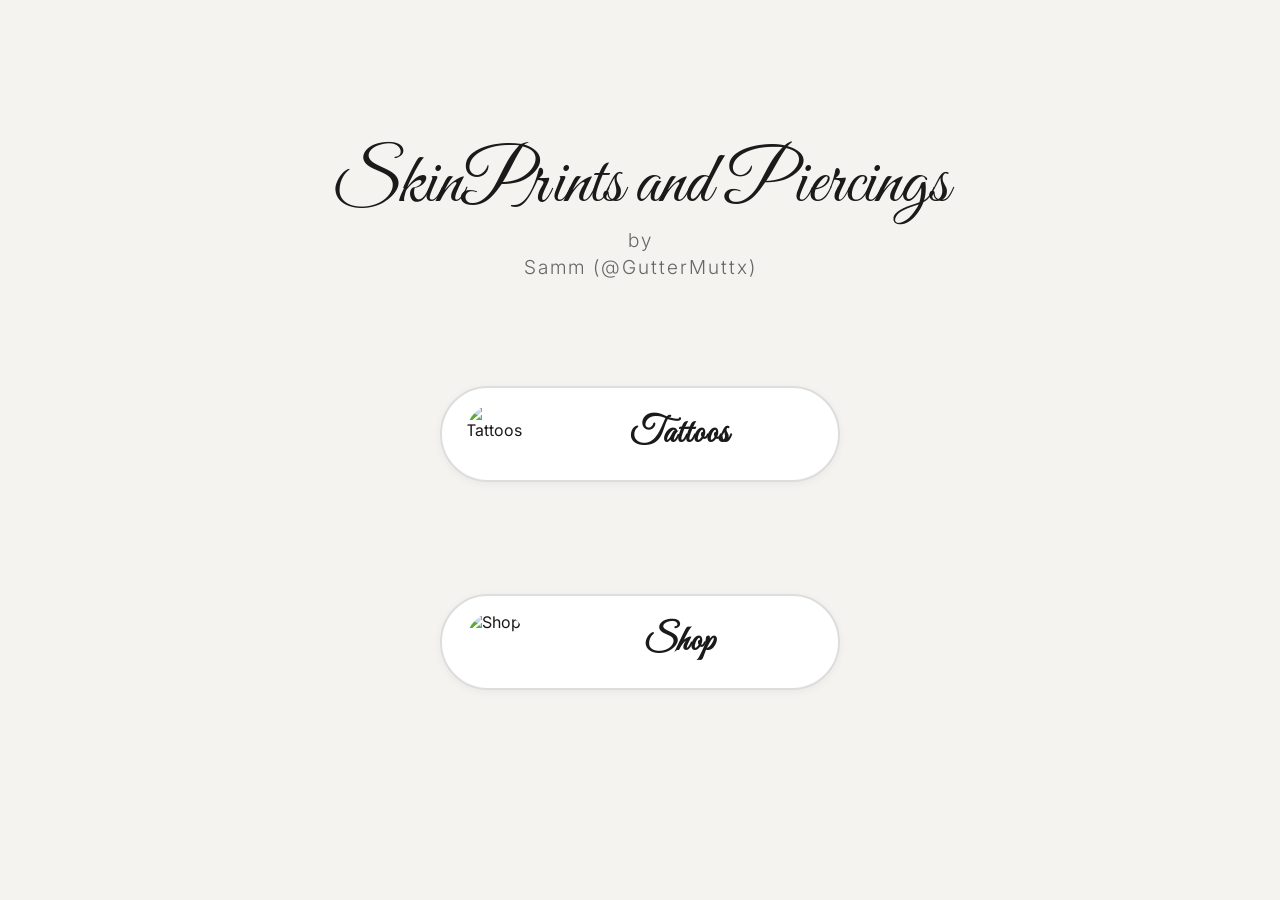
==== commit 93e85c8c: "Update links for tattoo and shop pages" ====
--- a/public/index.html
+++ b/public/index.html
@@ -8,32 +8,38 @@
     <link href="https://fonts.googleapis.com/css2?family=Great+Vibes&family=Inter:wght@400;600;700&display=swap" rel="stylesheet">
 </head>
 <body>
+    <!-- LANDING PAGE (NO HEADER) -->
     <div id="landing-page">
+        <!-- Title -->
         <div class="landing-title-section">
             <h1 class="landing-main-title">SkinPrints and Piercings</h1>
             <p class="landing-sub-title">by</p>
             <p class="landing-sub-title">Samm (@GutterMuttx)</p>
         </div>
 
+        <!-- Tattoo Slideshow -->
         <div class="landing-slideshow">
             <div class="slideshow-container" id="landing-slideshow">
                 <div class="slideshow-track" id="landing-slideshow-track"></div>
             </div>
         </div>
 
-        <a href="/tattoo" class="landing-btn">
-            <img src="/images/landing/tattoo_logo.png" alt="Tattoos" class="landing-btn-icon" onerror="this.style.display='none'">
+        <!-- Tattoos Button -->
+        <a href="/tattoo.html" class="landing-btn">
+            <img src="/images/landing/tattoo_logo.png" alt="Tattoos" class="landing-btn-icon">
             <span class="landing-btn-text">Tattoos</span>
         </a>
 
+        <!-- Shop Slideshow -->
         <div class="landing-slideshow">
             <div class="slideshow-container" id="landing-shop-slideshow">
                 <div class="slideshow-track" id="landing-shop-slideshow-track"></div>
             </div>
         </div>
 
-        <a href="/shop" class="landing-btn">
-            <img src="/images/landing/shop_logo.png" alt="Shop" class="landing-btn-icon" onerror="this.style.display='none'">
+        <!-- Shop Button -->
+        <a href="/shop.html" class="landing-btn">
+            <img src="/images/landing/shop_logo.png" alt="Shop" class="landing-btn-icon">
             <span class="landing-btn-text">Shop</span>
         </a>
     </div>
--- a/public/styles.css
+++ b/public/styles.css
@@ -112,7 +112,7 @@
 .landing-btn-text {
     font-family: 'Great Vibes', cursive;
     font-size: 2.2rem;
-    font-weight: 800;
+    font-weight: 700;
     color: #1a1a1a;
     text-align: center;
     flex: 1;
@@ -328,7 +328,7 @@
 }
 
 /* ============================================
-   SHOP GRID (2 columns with text)
+   SHOP GRID (2 columns)
    ============================================ */
 
 .shop-grid {
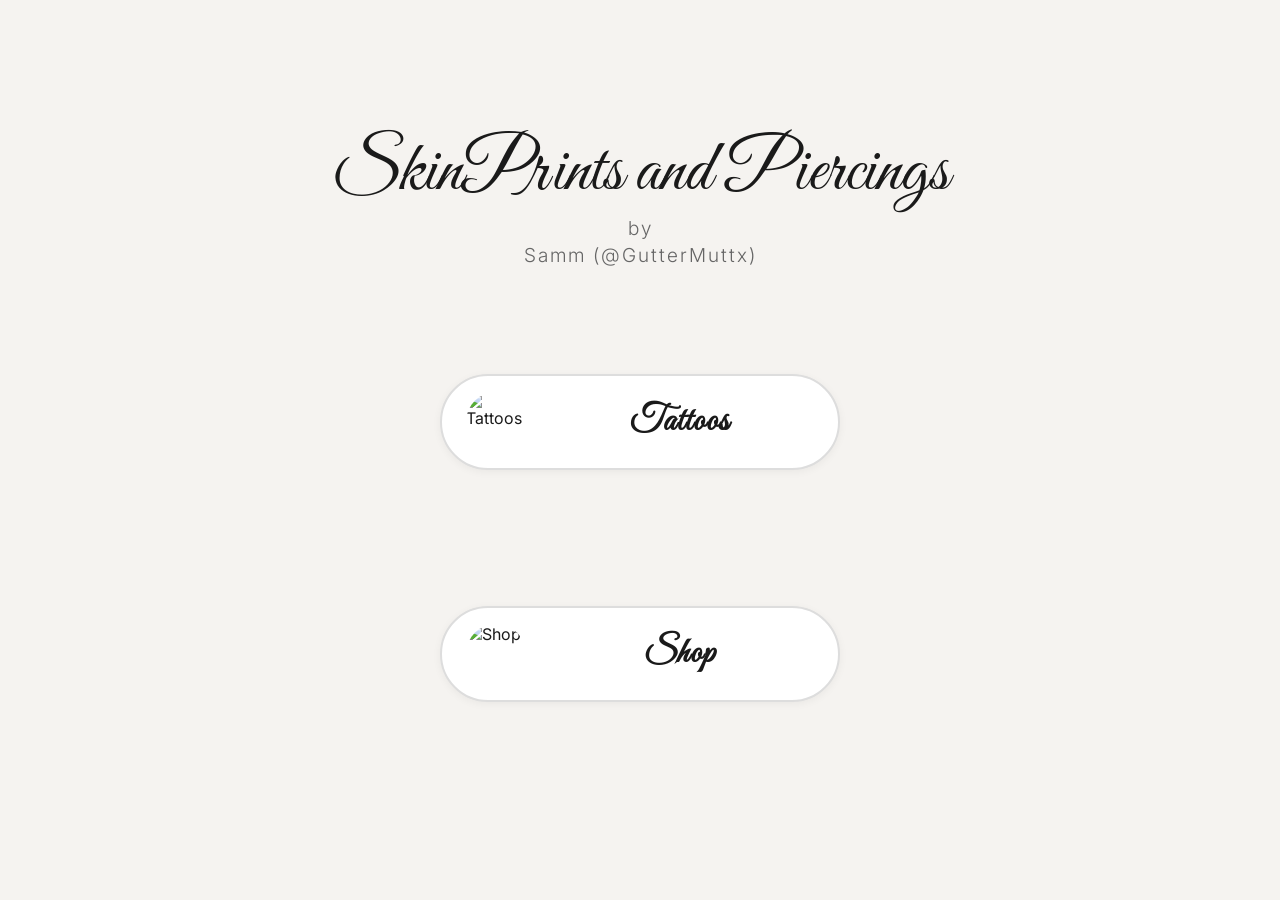
==== commit c3649f04: "Update landing button classes for tattoos and shop" ====
--- a/public/index.html
+++ b/public/index.html
@@ -25,20 +25,20 @@
         </div>
 
         <!-- Tattoos Button -->
-        <a href="/tattoo.html" class="landing-btn">
+        <a href="/tattoo.html" class="landing-btn landing-btn-tattoo">
             <img src="/images/landing/tattoo_logo.png" alt="Tattoos" class="landing-btn-icon">
             <span class="landing-btn-text">Tattoos</span>
         </a>
 
         <!-- Shop Slideshow -->
-        <div class="landing-slideshow">
+        <div class="landing-slideshow" style="margin-top:3rem;">
             <div class="slideshow-container" id="landing-shop-slideshow">
                 <div class="slideshow-track" id="landing-shop-slideshow-track"></div>
             </div>
         </div>
 
         <!-- Shop Button -->
-        <a href="/shop.html" class="landing-btn">
+        <a href="/shop.html" class="landing-btn landing-btn-shop">
             <img src="/images/landing/shop_logo.png" alt="Shop" class="landing-btn-icon">
             <span class="landing-btn-text">Shop</span>
         </a>
